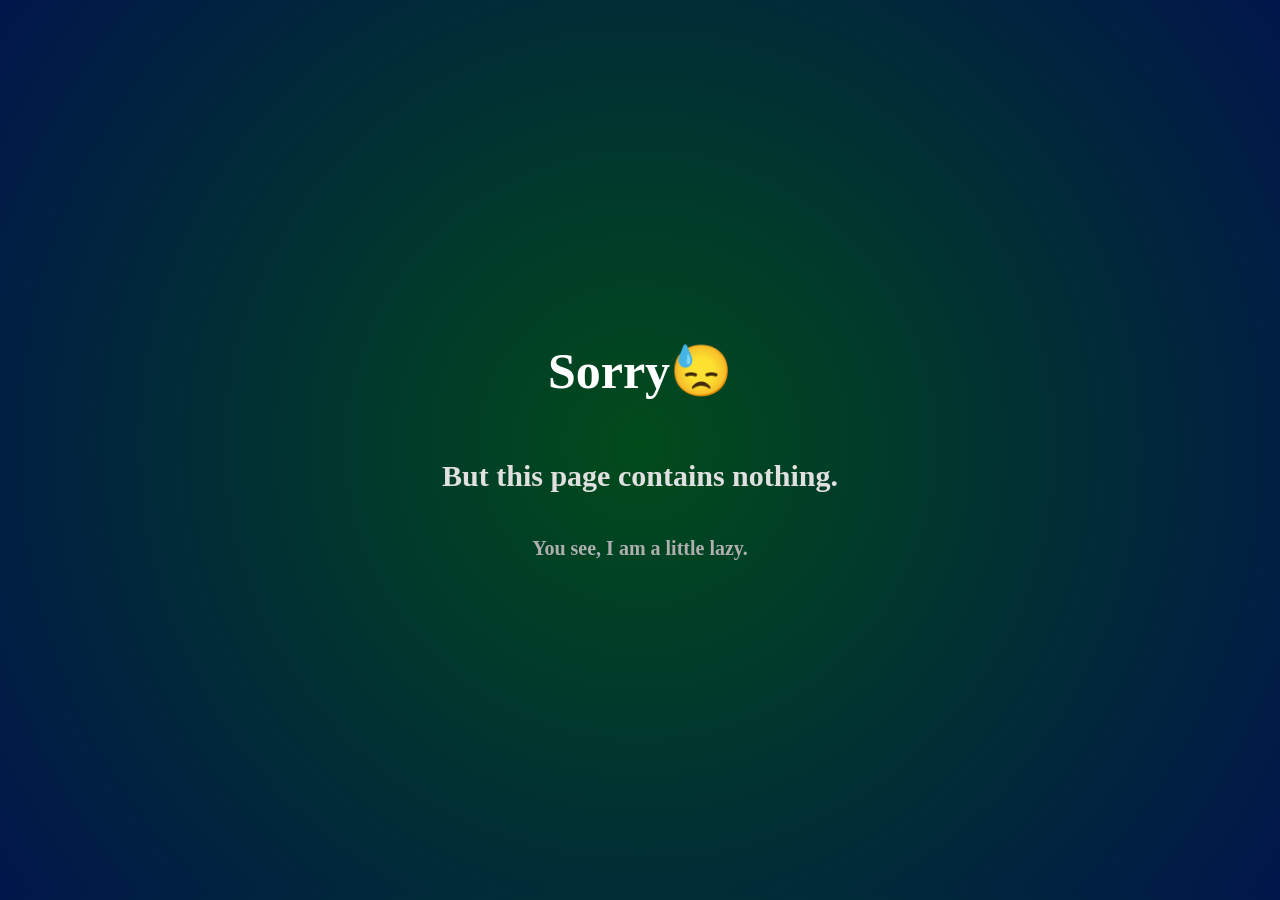
==== some-mysterious-page.html @ ea8d3553 "a mysterious page done." ====
<!DOCTYPE html>
<html lang="en">

<head>
    <meta charset="UTF-8">
    <meta name="viewport" content="width=device-width, initial-scale=1.0">
    <title>A Very Very MYSTERIOUS Page</title>
    <link rel="shortcut icon" href="./assets/mysterious-logo.ico">
    <style>
        body {
            height: 97vh;
            display: flex;
            align-items: center;
            justify-content: center;
            flex-direction: column;
            background: radial-gradient(circle, #014b1b, #01164b);
        }

        h1 {
            font-size: 50px;
            color: #fff;
        }

        h2 {
            font-size: 30px;
            color: #e0e0e0;
        }

        h3 {
            font-size: 20px;
            color: #afafaf;
        }
    </style>
</head>

<body>
    <h1>Sorry😓</h1>
    <h2>But this page contains nothing.</h2>
    <h3>You see, I am a little lazy.</h3>
</body>

</html>
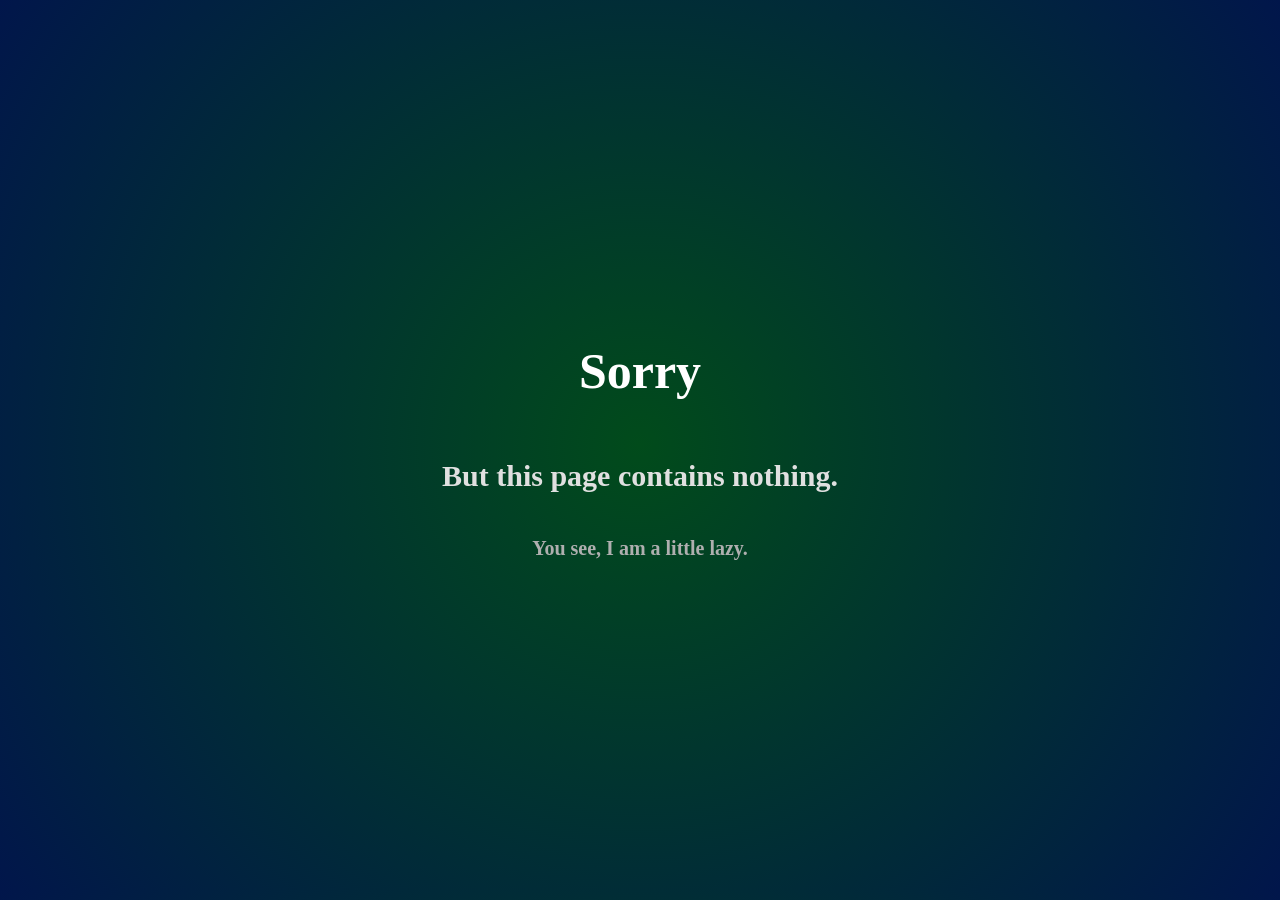
==== commit 621d4f86: "changes to the project" ====
--- a/some-mysterious-page.html
+++ b/some-mysterious-page.html
@@ -4,7 +4,7 @@
 <head>
     <meta charset="UTF-8">
     <meta name="viewport" content="width=device-width, initial-scale=1.0">
-    <title>A Very Very MYSTERIOUS Page</title>
+    <title>a very very MYSTERIOUS page</title>
     <link rel="shortcut icon" href="./assets/mysterious-logo.ico">
     <style>
         body {
@@ -34,7 +34,7 @@
 </head>
 
 <body>
-    <h1>Sorry😓</h1>
+    <h1>Sorry</h1>
     <h2>But this page contains nothing.</h2>
     <h3>You see, I am a little lazy.</h3>
 </body>
